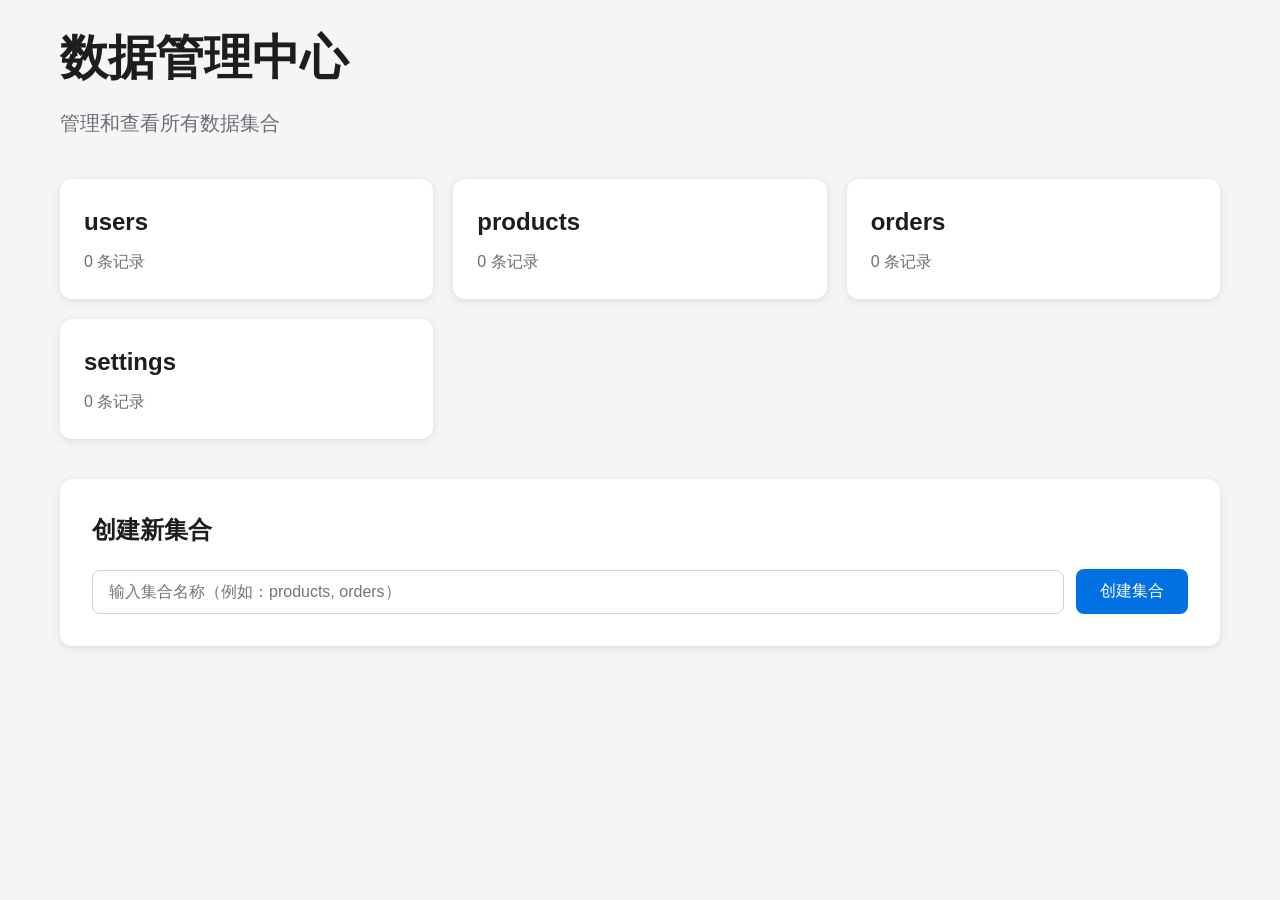
==== plugins/data-plugin/src/main/resources/data-plugin/templates/index.html @ c55a84fb "refactor: add service modules and plugin architecture - Add services directory with auth, cache, dat" ====
<!DOCTYPE html>
<html lang="zh-CN">

<head>
  <meta charset="UTF-8">
  <meta name="viewport" content="width=device-width, initial-scale=1.0">
  <title>数据管理中心</title>
  <style>
    * {
      margin: 0;
      padding: 0;
      box-sizing: border-box;
    }

    body {
      font-family: -apple-system, BlinkMacSystemFont, 'Segoe UI', 'Roboto', sans-serif;
      background-color: #f5f5f7;
      color: #1d1d1f;
      line-height: 1.6;
    }

    .container {
      max-width: 1200px;
      margin: 0 auto;
      padding: 20px;
    }

    h1 {
      font-size: 48px;
      font-weight: 600;
      margin-bottom: 10px;
      color: #1d1d1f;
    }

    .subtitle {
      font-size: 20px;
      color: #6e6e73;
      margin-bottom: 40px;
    }

    .collection-grid {
      display: grid;
      grid-template-columns: repeat(auto-fill, minmax(300px, 1fr));
      gap: 20px;
      margin-bottom: 40px;
    }

    .collection-card {
      background: white;
      border-radius: 12px;
      padding: 24px;
      box-shadow: 0 2px 8px rgba(0, 0, 0, 0.1);
      transition: all 0.3s ease;
      cursor: pointer;
    }

    .collection-card:hover {
      transform: translateY(-2px);
      box-shadow: 0 4px 16px rgba(0, 0, 0, 0.15);
    }

    .collection-name {
      font-size: 24px;
      font-weight: 600;
      margin-bottom: 8px;
      color: #1d1d1f;
    }

    .collection-count {
      font-size: 16px;
      color: #6e6e73;
    }

    .create-section {
      background: white;
      border-radius: 12px;
      padding: 32px;
      box-shadow: 0 2px 8px rgba(0, 0, 0, 0.1);
    }

    .create-form {
      display: flex;
      gap: 12px;
      align-items: center;
    }

    .form-input {
      flex: 1;
      padding: 12px 16px;
      font-size: 16px;
      border: 1px solid #d2d2d7;
      border-radius: 8px;
      outline: none;
      transition: border-color 0.3s;
    }

    .form-input:focus {
      border-color: #0071e3;
    }

    .btn {
      padding: 12px 24px;
      font-size: 16px;
      font-weight: 500;
      border: none;
      border-radius: 8px;
      cursor: pointer;
      transition: all 0.3s ease;
      text-decoration: none;
      display: inline-block;
    }

    .btn-primary {
      background-color: #0071e3;
      color: white;
    }

    .btn-primary:hover {
      background-color: #0077ed;
    }

    .loading {
      text-align: center;
      padding: 40px;
      color: #6e6e73;
    }

    .empty-state {
      text-align: center;
      padding: 60px 20px;
      color: #6e6e73;
    }

    .empty-state-icon {
      font-size: 64px;
      margin-bottom: 16px;
    }
  </style>
</head>

<body>
  <div class="container">
    <h1>数据管理中心</h1>
    <p class="subtitle">管理和查看所有数据集合</p>

    <div id="collections" class="collection-grid">
      <div class="loading">加载中...</div>
    </div>

    <div class="create-section">
      <h2 style="margin-bottom: 20px;">创建新集合</h2>
      <form class="create-form" id="createForm" onsubmit="createCollection(event)">
        <input type="text" id="collectionName" class="form-input" placeholder="输入集合名称（例如：products, orders）" required
          pattern="[a-zA-Z0-9_]+" title="只能包含字母、数字和下划线">
        <button type="submit" class="btn btn-primary">创建集合</button>
      </form>
    </div>
  </div>

  <script>
    // 集合统计信息
    const collectionStats = {};

    // 页面加载时获取所有集合
    document.addEventListener('DOMContentLoaded', () => {
      loadCollections();
    });

    async function loadCollections() {
      const collectionsDiv = document.getElementById('collections');

      try {
        // 获取一些预定义的集合
        const predefinedCollections = ['users', 'products', 'orders', 'settings'];

        collectionsDiv.innerHTML = '';

        if (predefinedCollections.length === 0) {
          collectionsDiv.innerHTML = `
                        <div class="empty-state">
                            <div class="empty-state-icon">📂</div>
                            <h3>还没有任何集合</h3>
                            <p>创建您的第一个集合开始管理数据</p>
                        </div>
                    `;
          return;
        }

        // 获取每个集合的统计信息
        for (const collection of predefinedCollections) {
          try {
            const response = await fetch(`/api/data/${collection}?pageSize=1`);
            const data = await response.json();

            if (data.success) {
              collectionStats[collection] = data.total || 0;
            } else {
              collectionStats[collection] = 0;
            }
          } catch (error) {
            collectionStats[collection] = 0;
          }

          // 创建集合卡片
          const card = createCollectionCard(collection, collectionStats[collection]);
          collectionsDiv.appendChild(card);
        }

      } catch (error) {
        console.error('加载集合失败:', error);
        collectionsDiv.innerHTML = '<div class="loading">加载失败，请刷新页面重试</div>';
      }
    }

    function createCollectionCard(name, count) {
      const card = document.createElement('div');
      card.className = 'collection-card';
      card.onclick = () => window.location.href = `/page/data/collection/${name}`;

      card.innerHTML = `
                <div class="collection-name">${name}</div>
                <div class="collection-count">${count} 条记录</div>
            `;

      return card;
    }

    async function createCollection(event) {
      event.preventDefault();

      const nameInput = document.getElementById('collectionName');
      const collectionName = nameInput.value.trim();

      if (!collectionName) {
        alert('请输入集合名称');
        return;
      }

      try {
        // 创建一个空数据来初始化集合
        const response = await fetch(`/api/data/${collectionName}`, {
          method: 'POST',
          headers: {
            'Content-Type': 'application/json'
          },
          body: JSON.stringify({
            _init: true,
            createdAt: new Date().toISOString()
          })
        });

        if (response.ok) {
          alert(`集合 "${collectionName}" 创建成功！`);
          nameInput.value = '';

          // 跳转到新集合页面
          window.location.href = `/page/data/collection/${collectionName}`;
        } else {
          const error = await response.json();
          alert('创建失败: ' + (error.error || '未知错误'));
        }

      } catch (error) {
        console.error('创建集合失败:', error);
        alert('创建失败，请重试');
      }
    }
  </script>
</body>

</html>
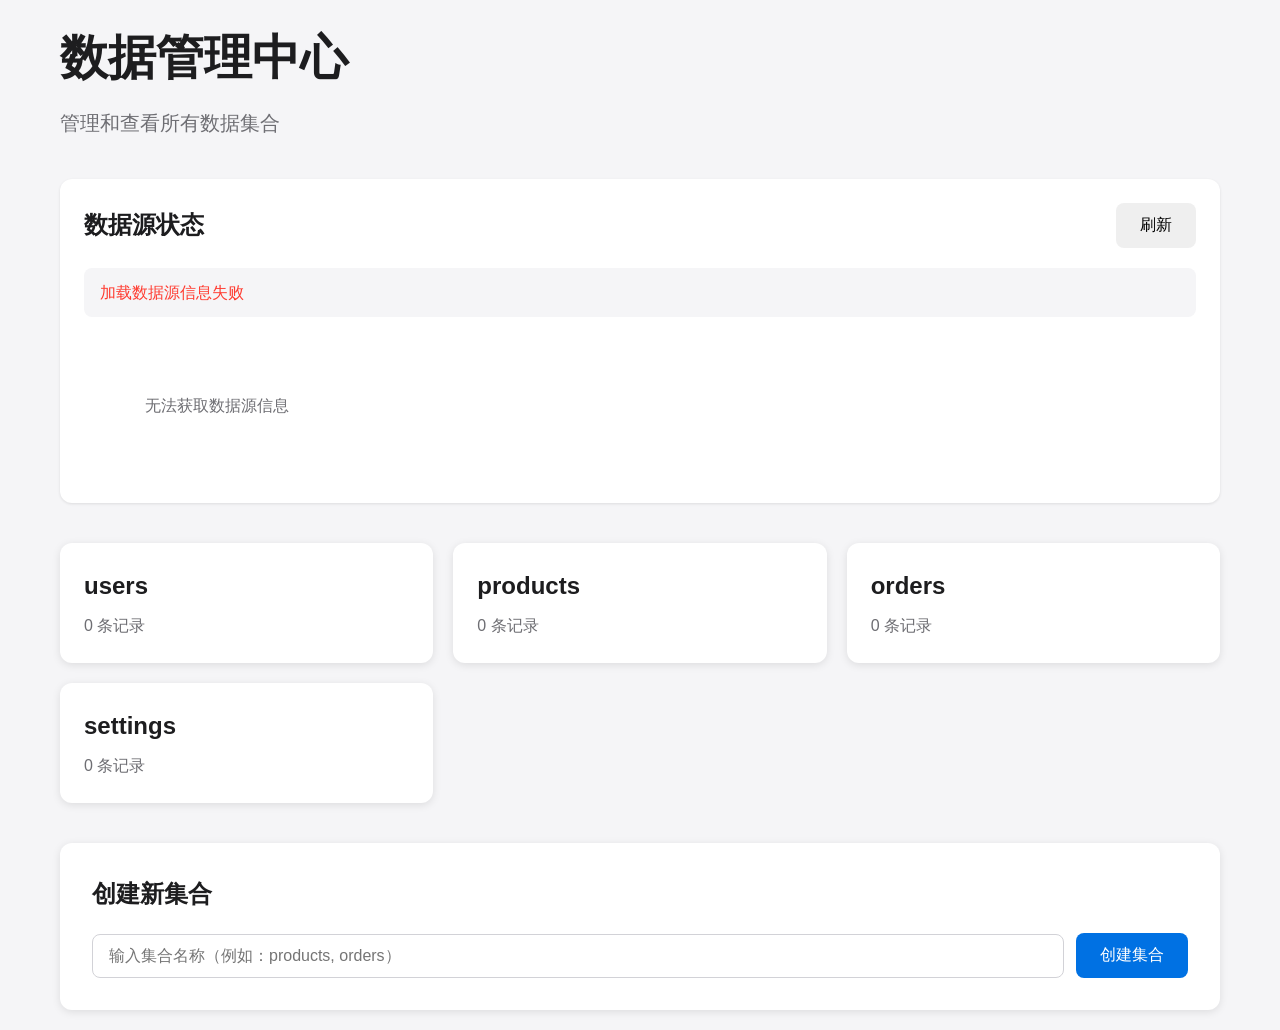
==== commit bc4a9622: "feat: implement multi-datasource support with PostgreSQL and MySQL - Remove documentation files (pro" ====
--- a/plugins/data-plugin/src/main/resources/data-plugin/templates/index.html
+++ b/plugins/data-plugin/src/main/resources/data-plugin/templates/index.html
@@ -135,6 +135,107 @@
       font-size: 64px;
       margin-bottom: 16px;
     }
+
+    /* 数据源状态样式 */
+    .datasource-section {
+      background: white;
+      border-radius: 12px;
+      padding: 24px;
+      margin-bottom: 40px;
+      box-shadow: 0 1px 3px rgba(0, 0, 0, 0.1);
+    }
+
+    .datasource-header {
+      display: flex;
+      justify-content: space-between;
+      align-items: center;
+      margin-bottom: 20px;
+    }
+
+    .datasource-grid {
+      display: grid;
+      grid-template-columns: repeat(auto-fill, minmax(250px, 1fr));
+      gap: 16px;
+    }
+
+    .datasource-card {
+      border: 1px solid #e5e5e7;
+      border-radius: 8px;
+      padding: 16px;
+      position: relative;
+    }
+
+    .datasource-card.default {
+      border-color: #0071e3;
+      background-color: #f0f8ff;
+    }
+
+    .datasource-name {
+      font-weight: 600;
+      font-size: 16px;
+      margin-bottom: 8px;
+      display: flex;
+      align-items: center;
+      gap: 8px;
+    }
+
+    .datasource-info {
+      font-size: 14px;
+      color: #6e6e73;
+      line-height: 1.4;
+    }
+
+    .status-indicator {
+      display: inline-block;
+      width: 8px;
+      height: 8px;
+      border-radius: 50%;
+      margin-right: 4px;
+    }
+
+    .status-connected {
+      background-color: #34c759;
+    }
+
+    .status-disconnected {
+      background-color: #ff3b30;
+    }
+
+    .status-pending {
+      background-color: #ff9500;
+    }
+
+    .default-badge {
+      background-color: #0071e3;
+      color: white;
+      font-size: 12px;
+      padding: 2px 8px;
+      border-radius: 4px;
+      margin-left: auto;
+    }
+
+    .datasource-mode {
+      background-color: #f5f5f7;
+      padding: 12px 16px;
+      border-radius: 8px;
+      margin-bottom: 16px;
+      display: flex;
+      align-items: center;
+      gap: 8px;
+    }
+
+    .mode-badge {
+      background-color: #0071e3;
+      color: white;
+      padding: 4px 12px;
+      border-radius: 4px;
+      font-size: 14px;
+      font-weight: 500;
+    }
+
+    .mode-badge.memory {
+      background-color: #ff9500;
+    }
   </style>
 </head>
 
@@ -142,6 +243,20 @@
   <div class="container">
     <h1>数据管理中心</h1>
     <p class="subtitle">管理和查看所有数据集合</p>
+
+    <!-- 数据源状态区域 -->
+    <div class="datasource-section">
+      <div class="datasource-header">
+        <h2>数据源状态</h2>
+        <button class="btn" onclick="refreshDataSources()">刷新</button>
+      </div>
+      <div id="datasourceMode" class="datasource-mode">
+        <span class="loading">正在检查数据源...</span>
+      </div>
+      <div id="datasources" class="datasource-grid">
+        <div class="loading">加载中...</div>
+      </div>
+    </div>
 
     <div id="collections" class="collection-grid">
       <div class="loading">加载中...</div>
@@ -161,8 +276,9 @@
     // 集合统计信息
     const collectionStats = {};
 
-    // 页面加载时获取所有集合
+    // 页面加载时获取所有集合和数据源
     document.addEventListener('DOMContentLoaded', () => {
+      loadDataSources();
       loadCollections();
     });
 
@@ -265,6 +381,72 @@
         alert('创建失败，请重试');
       }
     }
+
+    // 加载数据源信息
+    async function loadDataSources() {
+      try {
+        const response = await fetch('/api/data/_datasources');
+        const data = await response.json();
+
+        const modeDiv = document.getElementById('datasourceMode');
+        const datasourcesDiv = document.getElementById('datasources');
+
+        if (data.success) {
+          // 显示数据存储模式
+          const mode = data.mode || 'memory';
+          const modeHtml = mode === 'database'
+            ? '<span class="mode-badge">数据库存储模式</span><span>数据将持久化保存到数据库</span>'
+            : '<span class="mode-badge memory">内存存储模式</span><span>数据仅保存在内存中，重启后将丢失</span>';
+          modeDiv.innerHTML = modeHtml;
+
+          // 显示数据源列表
+          if (data.datasources && data.datasources.length > 0) {
+            datasourcesDiv.innerHTML = data.datasources.map(ds => {
+              const isDefault = ds.name === data.defaultDataSource;
+              const statusClass = ds.status === 'connected' ? 'status-connected' :
+                ds.status === 'pending' ? 'status-pending' : 'status-disconnected';
+              const statusText = ds.status === 'connected' ? '已连接' :
+                ds.status === 'pending' ? '连接中' : '未连接';
+
+              return `
+                <div class="datasource-card ${isDefault ? 'default' : ''}">
+                  <div class="datasource-name">
+                    <span class="status-indicator ${statusClass}"></span>
+                    <span>${ds.name}</span>
+                    ${isDefault ? '<span class="default-badge">默认</span>' : ''}
+                  </div>
+                  <div class="datasource-info">
+                    <div>类型: ${ds.type || 'unknown'}</div>
+                    <div>主机: ${ds.host || 'N/A'}</div>
+                    <div>数据库: ${ds.database || 'N/A'}</div>
+                    <div>状态: ${statusText}</div>
+                  </div>
+                </div>
+              `;
+            }).join('');
+          } else if (mode === 'database') {
+            datasourcesDiv.innerHTML = '<div class="empty-state">未找到配置的数据源</div>';
+          } else {
+            datasourcesDiv.innerHTML = '<div class="empty-state">使用内存存储，无需数据源配置</div>';
+          }
+        } else {
+          modeDiv.innerHTML = '<span class="mode-badge memory">内存存储模式</span><span>未配置数据源</span>';
+          datasourcesDiv.innerHTML = '<div class="empty-state">使用内存存储，无需数据源配置</div>';
+        }
+      } catch (error) {
+        console.error('加载数据源信息失败:', error);
+        document.getElementById('datasourceMode').innerHTML =
+          '<span style="color: #ff3b30;">加载数据源信息失败</span>';
+        document.getElementById('datasources').innerHTML =
+          '<div class="empty-state">无法获取数据源信息</div>';
+      }
+    }
+
+    // 刷新数据源
+    function refreshDataSources() {
+      document.getElementById('datasources').innerHTML = '<div class="loading">刷新中...</div>';
+      loadDataSources();
+    }
   </script>
 </body>
 
